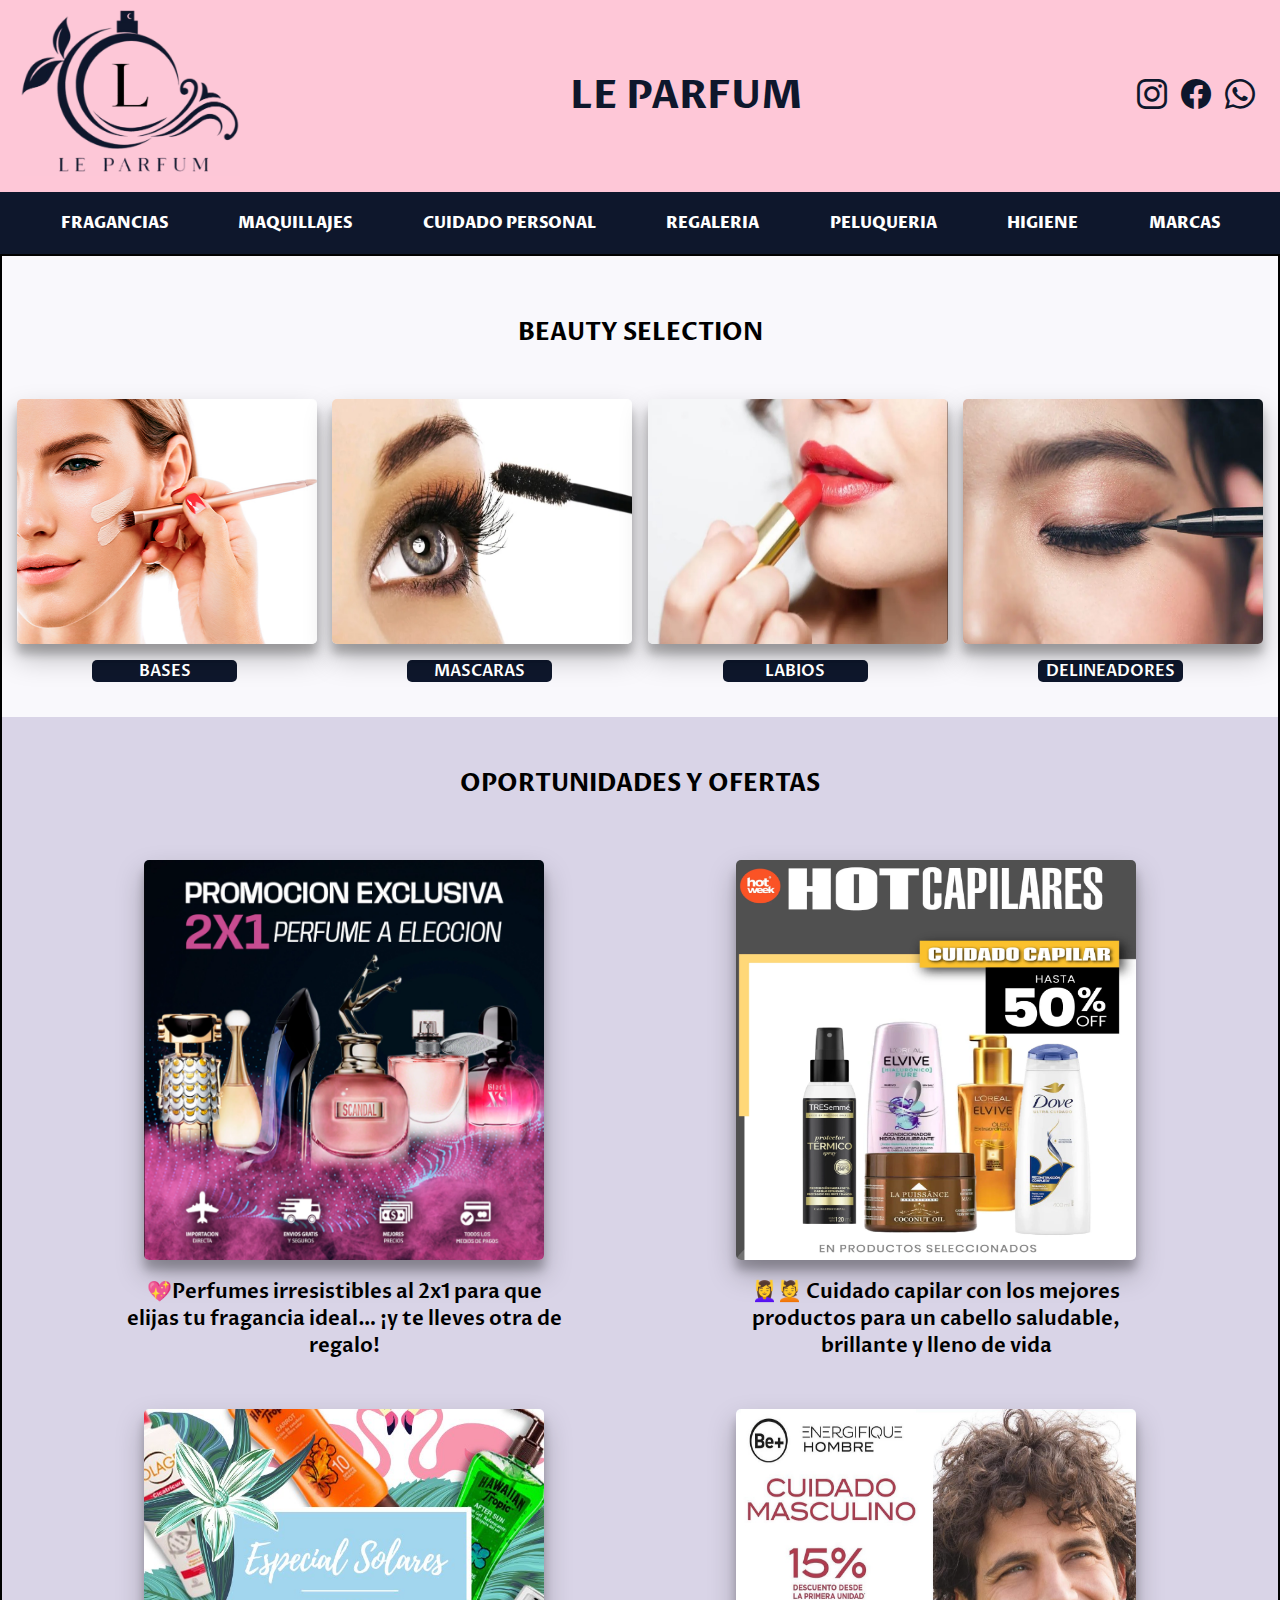
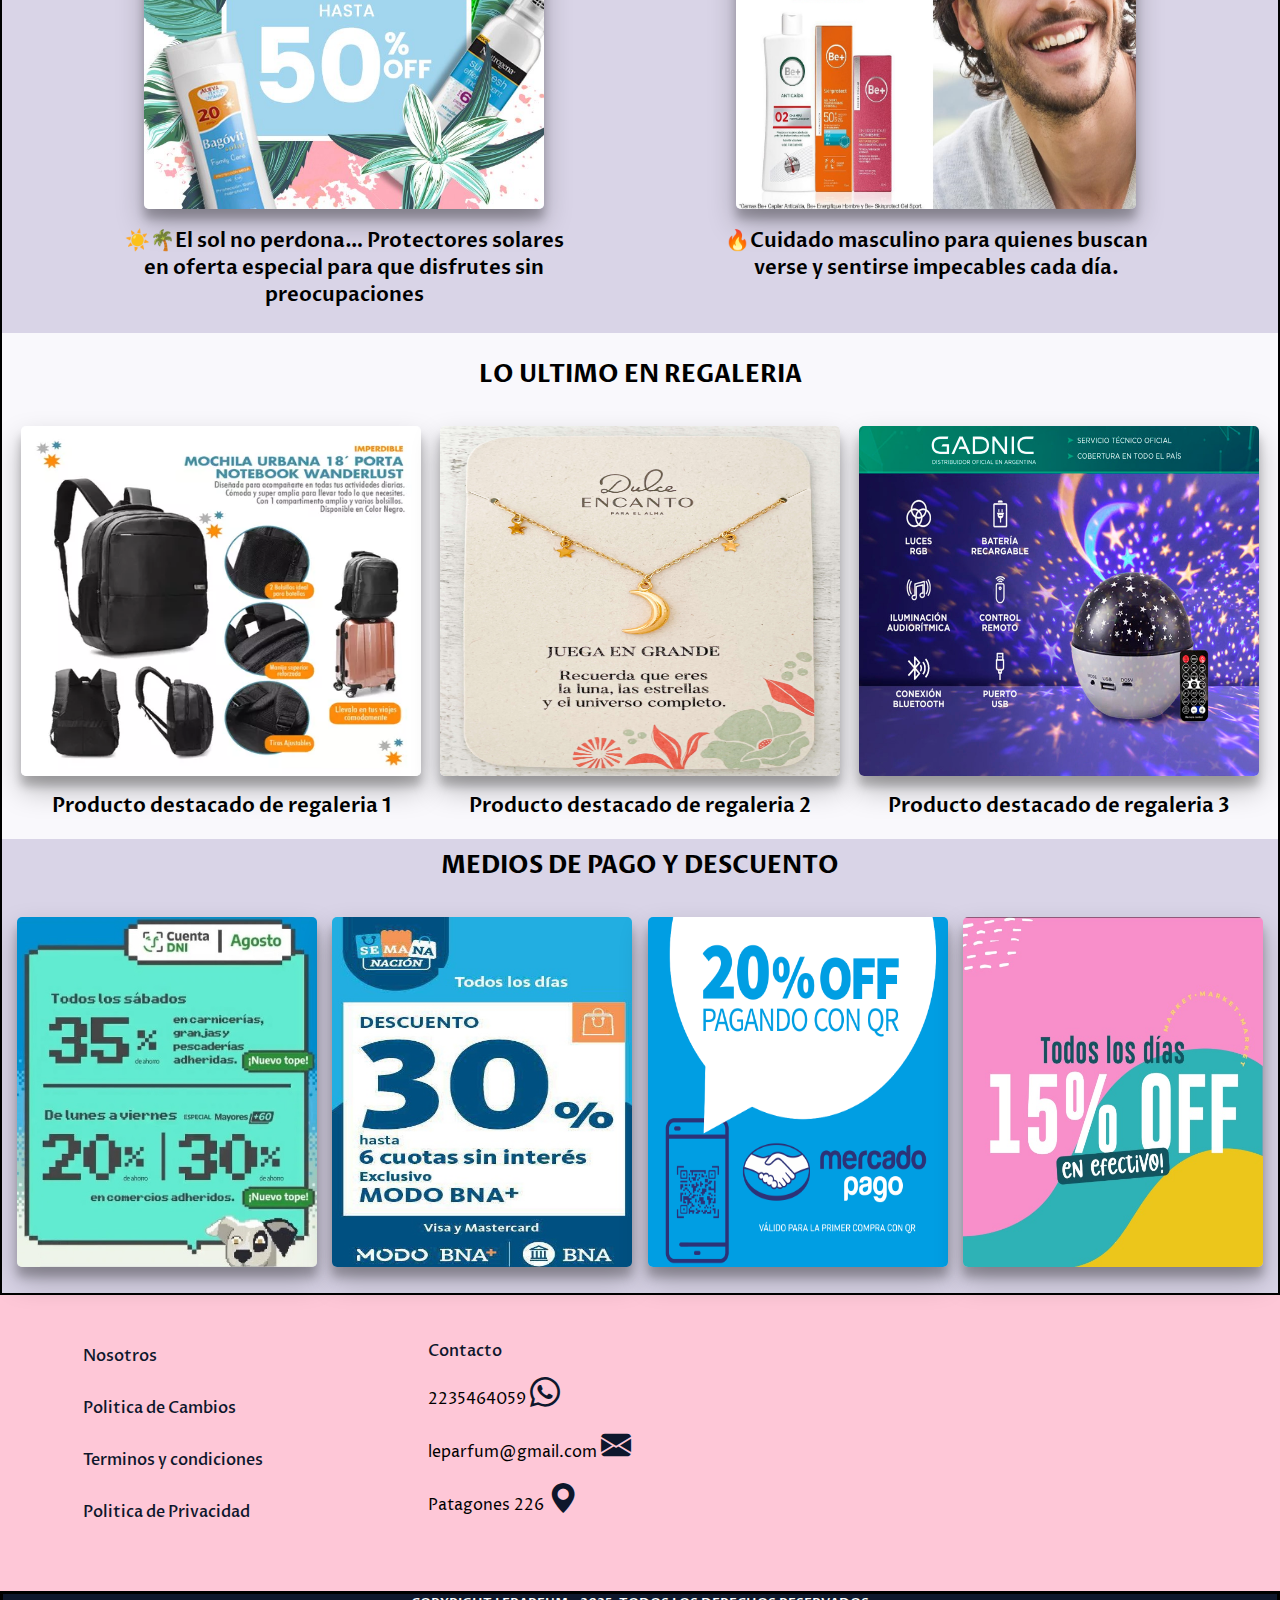
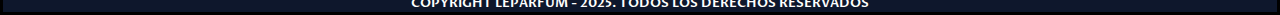
==== index.html @ 815483e5 "Proyecto Coderhouse" ====
<!DOCTYPE html>
<html lang="es">

<head>
    <meta charset="UTF-8">
    <meta http-equiv="X-UA-Compatible" content="IE=edge">
    <meta name="viewport" content="width=device-width, initial-scale=1.0">
    <title>Le Parfum</title>
    <link rel="stylesheet" href="styles.css">
    <link rel="stylesheet" href="https://cdn.jsdelivr.net/npm/bootstrap-icons@1.11.3/font/bootstrap-icons.min.css">
    <link rel="preconnect" href="https://fonts.googleapis.com">
    <link rel="preconnect" href="https://fonts.gstatic.com" crossorigin>
    <link
        href="https://fonts.googleapis.com/css2?family=Proza+Libre:ital,wght@0,400;0,500;0,600;0,700;0,800;1,400;1,500;1,600;1,700;1,800&display=swap"
        rel="stylesheet">
</head>

<body>
    <header class="encabezado">
        <a class="logo" href="index.html"><img class="logoparfum" src="Images/Logo/logoparfum.png" alt="Logo"></a>
        <a href="index.html">
            <h1>LE PARFUM</h1>
        </a>
        <div class="redes">
            <a href="https://www.instagram.com/" target=_blank><i class="bi bi-instagram"></i></a>
            <a href="https://www.facebook.com/" target=_blank><i class="bi bi-facebook"></i></a>
            <a href="https://web.whatsapp.com/" target=_blank><i class="bi bi-whatsapp"></i></a>
        </div>
        <nav>
            <ul type="none">
                <a href="../Proyecto Desarrollo Web/Pages/fragancias.html">
                    <li>FRAGANCIAS</li>
                </a>
                <a href="..//Proyecto Desarrollo Web/Pages/maquillajes.html">
                    <li>MAQUILLAJES</li>
                </a>
                <a href="..//Proyecto Desarrollo Web/Pages/cuidado-personal.html">
                    <li>CUIDADO PERSONAL</li>
                </a>
                <a href="..//Proyecto Desarrollo Web/Pages/regaleria.html">
                    <li>REGALERIA</li>
                </a>
                <a href="..//Proyecto Desarrollo Web/Pages/peluqueria.html">
                    <li>PELUQUERIA</li>
                </a>
                <a href="..//Proyecto Desarrollo Web/Pages/higiene.html">
                    <li>HIGIENE</li>
                </a>
                <a href="..//Proyecto Desarrollo Web/Pages/marcas.html">
                    <li>MARCAS</li>
                </a>
            </ul>
        </nav>
    </header>

    <main>
        <section class="beauty">
            <h2>BEAUTY SELECTION</h2>
            <div class="beauty-flex">
                <article class="bases">
                    <img class="img-beauty" src="Images/Beauty/base-maquillaje.jpg" alt="Bases">
                    <a href="">
                        <p>BASES</p>
                    </a>
                </article>
                <article class="mascaras">
                    <img class="img-beauty" src="Images/Beauty/mascaras.jpg" alt="Mascaras">
                    <a href="">
                        <p>MASCARAS</p>
                    </a>
                </article>
                <article class="labios">
                    <img class="img-beauty" src="Images/Beauty/labios-maquillaje.jpg" alt="Labios">
                    <a href="">
                        <p>LABIOS</p>
                    </a>
                </article>
                <article class="delineadores">
                    <img class="img-beauty" src="Images/Beauty/delineador-maquillaje.jpg" alt="Delineadores">
                    <a href="">
                        <p>DELINEADORES</p>
                    </a>
                </article>
            </div>
        </section>

        <section class="ofertas">
            <h2>OPORTUNIDADES Y OFERTAS</h2>
            <div class="ofertas-flex">
                <article class="articles-ofertas">
                    <img class="img-ofertas" src="Images/Promos/promo1.png" alt="oferta 1">
                    <p>💖Perfumes irresistibles al 2x1 para que elijas tu fragancia ideal… ¡y te lleves otra de regalo!
                    </p>
                </article>
                <article class="articles-ofertas">
                    <img class="img-ofertas" src="Images/Promos/promo2.png" alt="oferta 2">
                    <p>💆‍♀️💆 Cuidado capilar con los mejores productos para un cabello saludable, brillante y lleno de
                        vida</p>
                </article>
                <article class="articles-ofertas">
                    <img class="img-ofertas" src="Images/Promos/promo3.jpg" alt="oferta 3">
                    <p>☀️🌴El sol no perdona… Protectores solares en oferta especial para que disfrutes sin
                        preocupaciones</p>
                </article>
                <article class="articles-ofertas">
                    <img class="img-ofertas" src="Images/Promos/promo4.jpg" alt="oferta 4">
                    <p>🔥Cuidado masculino para quienes buscan verse y sentirse impecables cada día. </p>
                </article>
            </div>

        </section>

        <section class="regaleria">
            <h2>LO ULTIMO EN REGALERIA</h2>
            <div class="regaleria-flex">
                <article class="article-regaleria">
                    <img class="img-regaleria" src="Images/Regaleria/regaleria1.png" alt="Regaleria 1">
                    <p>Producto destacado de regaleria 1</p>
                </article>
                <article class="article-regaleria">
                    <img class="img-regaleria" src="Images/Regaleria/regaleria2.jpg" alt="Regaleria 2">
                    <p>Producto destacado de regaleria 2</p>
                </article>
                <article class="article-regaleria">
                    <img class="img-regaleria" src="Images/Regaleria/regaleria3.jpg" alt="Regaleria 3">
                    <p>Producto destacado de regaleria 3</p>
                </article>
            </div>
        </section>

        <section class="descuentos">
            <h2>MEDIOS DE PAGO Y DESCUENTO</h2>
            <div class="descuentos-flex">
                <article class="d1">
                    <img class="img-medios" src="Images/Medios/cunetadni.jpg" alt="Cuenta DNI">
                </article>
                <article class="d2">
                    <img class="img-medios" src="Images/Medios/bna-1.jpg" alt="Banco Nacion">
                </article>
                <article class="d3">
                    <img class="img-medios" src="Images/Medios/mercadopago.png" alt="Mercado Pago">
                </article>
                <article class="d4">
                    <img class="img-medios" src="Images/Medios/efectivo.jpg" alt="Descuentos en Efectivo">
                </article>
            </div>
        </section>
    </main>

    <footer>
        <div class="nosotros">
            <a class="ntitulos" href="..//Proyecto Desarrollo Web/Pages/sobre-nosotros.html">Nosotros</a>
            <a href="">Politica de Cambios</a>
            <a href="">Terminos y condiciones</a>
            <a href="">Politica de Privacidad</a>
        </div>
        <div class="contacto">
            <a class="ntitulos" href="..//Proyecto Desarrollo Web/Pages/contacto.html">Contacto</a>
            <p class="pc">2235464059 <i class="bi bi-whatsapp"></i></p>   
            <p class="pc">leparfum@gmail.com <i class="bi bi-envelope-fill"></i></p> 
            <p class="pc">Patagones 226 <i class="bi bi-geo-alt-fill"></i></p>   
        </div>
        <div class="maps">
            <iframe class="mapa"
                src="https://www.google.com/maps/embed?pb=!1m18!1m12!1m3!1d786.2648993796747!2d-57.55137282203243!3d-37.975738451416944!2m3!1f0!2f0!3f0!3m2!1i1024!2i768!4f13.1!3m3!1m2!1s0x9584dbe1756b67d7%3A0xcd8f2087405c518e!2sLe%20Parfum!5e0!3m2!1ses!2sar!4v1740750296180!5m2!1ses!2sar"
                width="600" height="450" style="border:0;" allowfullscreen="" loading="lazy"
                referrerpolicy="no-referrer-when-downgrade"></iframe>
        </div>
        <div class="derechos">
            <p>COPYRIGHT LEPARFUM - 2025. TODOS LOS DERECHOS RESERVADOS</p>
        </div>
    </footer>
</body>
</html>
---- styles.css ----
* {
    margin: 0;
    padding: 0;
    box-sizing: border-box;
    font-family: "Proza Libre", sans-serif;
}

body {
    background-color: #fec7d7;
}

a {
    text-decoration: none;
    font-family: "Proza Libre", sans-serif
}

/*////////HEADER////////*/

.encabezado{
    display: flex;
    flex-flow: row wrap;
    align-items: center;
    justify-content:space-between;
}

.logo{
    padding: 10px 20px 10px 20px;
}

.logo:hover {
    cursor: pointer;
}

.logoparfum {
    width: 220px;
}

h1 {
    font-size: 40px;
    color: #0e172c;
}

h1:hover {
    color: #fffffe;
    cursor: pointer;
}

.bi {
    font-size: 30px;
    color: #0e172c;
}

.bi:hover {
    color: #fffffe;
    cursor: pointer;
}

.redes{
    padding: 0px 20px 0px 20px
}

.redes a{
    padding: 5px
}

/*////////MENU DE NAVEGACION////////*/

nav {
    width: 100%;
    padding: 10px 10px ;
    background-color: #0e172c;
}

nav ul{
    display: flex;
    flex-flow: row wrap;
    justify-content: space-evenly;
}

nav li {
    padding: 10px 20px 10px 20px;
    font-weight: 800;
    color: #fffffe;
}

nav li:hover {
    color: #fec7d7;
}


/*////////MAIN////////*/

main {
    border: 2px solid black;
    background-color: #f9f8fc;
}

/*////////SECCION BEAUTY////////*/

.beauty{
    margin-top: 60px;
}

.beauty-flex{
    display: flex; 
    flex-wrap: wrap;
    justify-content: space-evenly; 
    margin-top: 50px; 
    margin-bottom: 35px; 
    }    

.beauty h2{
    text-align: center;
}
.img-beauty{
    width: 300px;
    height: 245px;
    border-radius: 5px;
    box-shadow: rgba(0, 0, 0, 0.25) 0px 14px 28px, rgba(0, 0, 0, 0.22) 0px 10px 10px;
    margin-bottom: 10px;
}

.beauty p{
    margin-left: 75px;
    background-color: #0e172c;
    color: #fffffe;
    width: 145px;
    font-weight: 600;
    border-radius: 5px;
    text-align: center;
}

.beauty p:hover{
    background-color:#d9d4e7;
    color:#0e172c; 
}

/*////////SECCION OPORTUNIDADES Y OFERTAS////////*/

.ofertas{
    background-color: #d9d4e7;
    padding-top: 50px;
}

.ofertas-flex{
    display: flex; 
    flex-wrap: wrap;
    justify-content: space-evenly;  
    margin-top: 35px;
    margin-bottom: 15px;
    text-align: center;
}

.ofertas h2{
    text-align: center;
}
.ofertas p{
    font-weight: 600;
    font-size: 20px;
}

.img-ofertas{
    width: 400px;
    height: 400px;
    border-radius: 5px;
    box-shadow: rgba(0, 0, 0, 0.25) 0px 14px 28px, rgba(0, 0, 0, 0.22) 0px 10px 10px;
    margin-bottom: 10px;
}

.articles-ofertas{
    max-width: 500px;
    padding: 25px;
    font-size: larger;
}

/*////////SECCION REGALERIA////////*/

.regaleria p{
    font-weight: 600;
    font-size: 20px;
    margin-bottom: 10px;
}

.regaleria h2{
    text-align: center;
    padding-top: 10px;
}

.img-regaleria{
    width: 400px;
    height: 350px;
    border-radius: 5px;
    box-shadow: rgba(0, 0, 0, 0.25) 0px 14px 28px, rgba(0, 0, 0, 0.22) 0px 10px 10px;
    margin-bottom: 10px;
}

.regaleria-flex{
    display: flex; 
    flex-wrap: wrap;
    justify-content: space-evenly;  
    margin-top: 35px;
    padding-bottom: 10px;
    text-align: center;
}

.articles-regaleria{
    max-width: 500px;
    padding: 25px;
    font-size: larger;
    margin: 20px;
}


/*////////SECCION MEDIOS DE PAGO////////*/

.descuentos{
    background-color: #d9d4e7;
}
.descuentos h2{
    text-align: center;
    padding-top: 10px;
}
.img-medios{
    width: 300px;
    height: 350px;
    border-radius: 5px;
    box-shadow: rgba(0, 0, 0, 0.25) 0px 14px 28px, rgba(0, 0, 0, 0.22) 0px 10px 10px;
    margin-bottom: 10px;
}

.descuentos-flex{
    display: flex; 
    flex-wrap: wrap;
    justify-content: space-evenly;  
    margin-top: 35px;
    padding-bottom: 10px;
}

/*////////FOOTER////////*/
footer{
    display: flex;
    flex-wrap: wrap;
    justify-content: space-around;
}

.derechos{
    background-color: #0e172c;
    border: 3px solid black;
    text-align: center;
    width: 100%;
}
.derechos p{
    font-size: small;
    font-weight: 600;
    color:#fffffe
}

.contacto{
    padding: 20px;
    margin-top: 25px;
}

.contacto-flex{
    display: flex;
    flex-direction: column;
}

.contacto a {
    margin-top: 30px;
    font-weight: 500;
    color:#0e172c;
}

.pc{
    margin-top: 12px;
}

.nosotros{
    display: flex;
    flex-direction: column;
    padding: 20px;
}
.nosotros a{
    margin-top: 30px;
    font-weight: 500;
    color: #0e172c;
}

.nosotros a:hover{
    color: #fffffe;
}
.ntitulos{
    font-weight: 500;
    color: #0e172c;
}

.ntitulos:hover{
    color: #fffffe;
}

.maps{
    padding: 20px;
}

.mapa{
    width:400px;
    height: 250px;
    border-radius: 8px;
}

/*////////FORMULARIO////////*/

.formulario h3, h2{
    text-align: center;
}
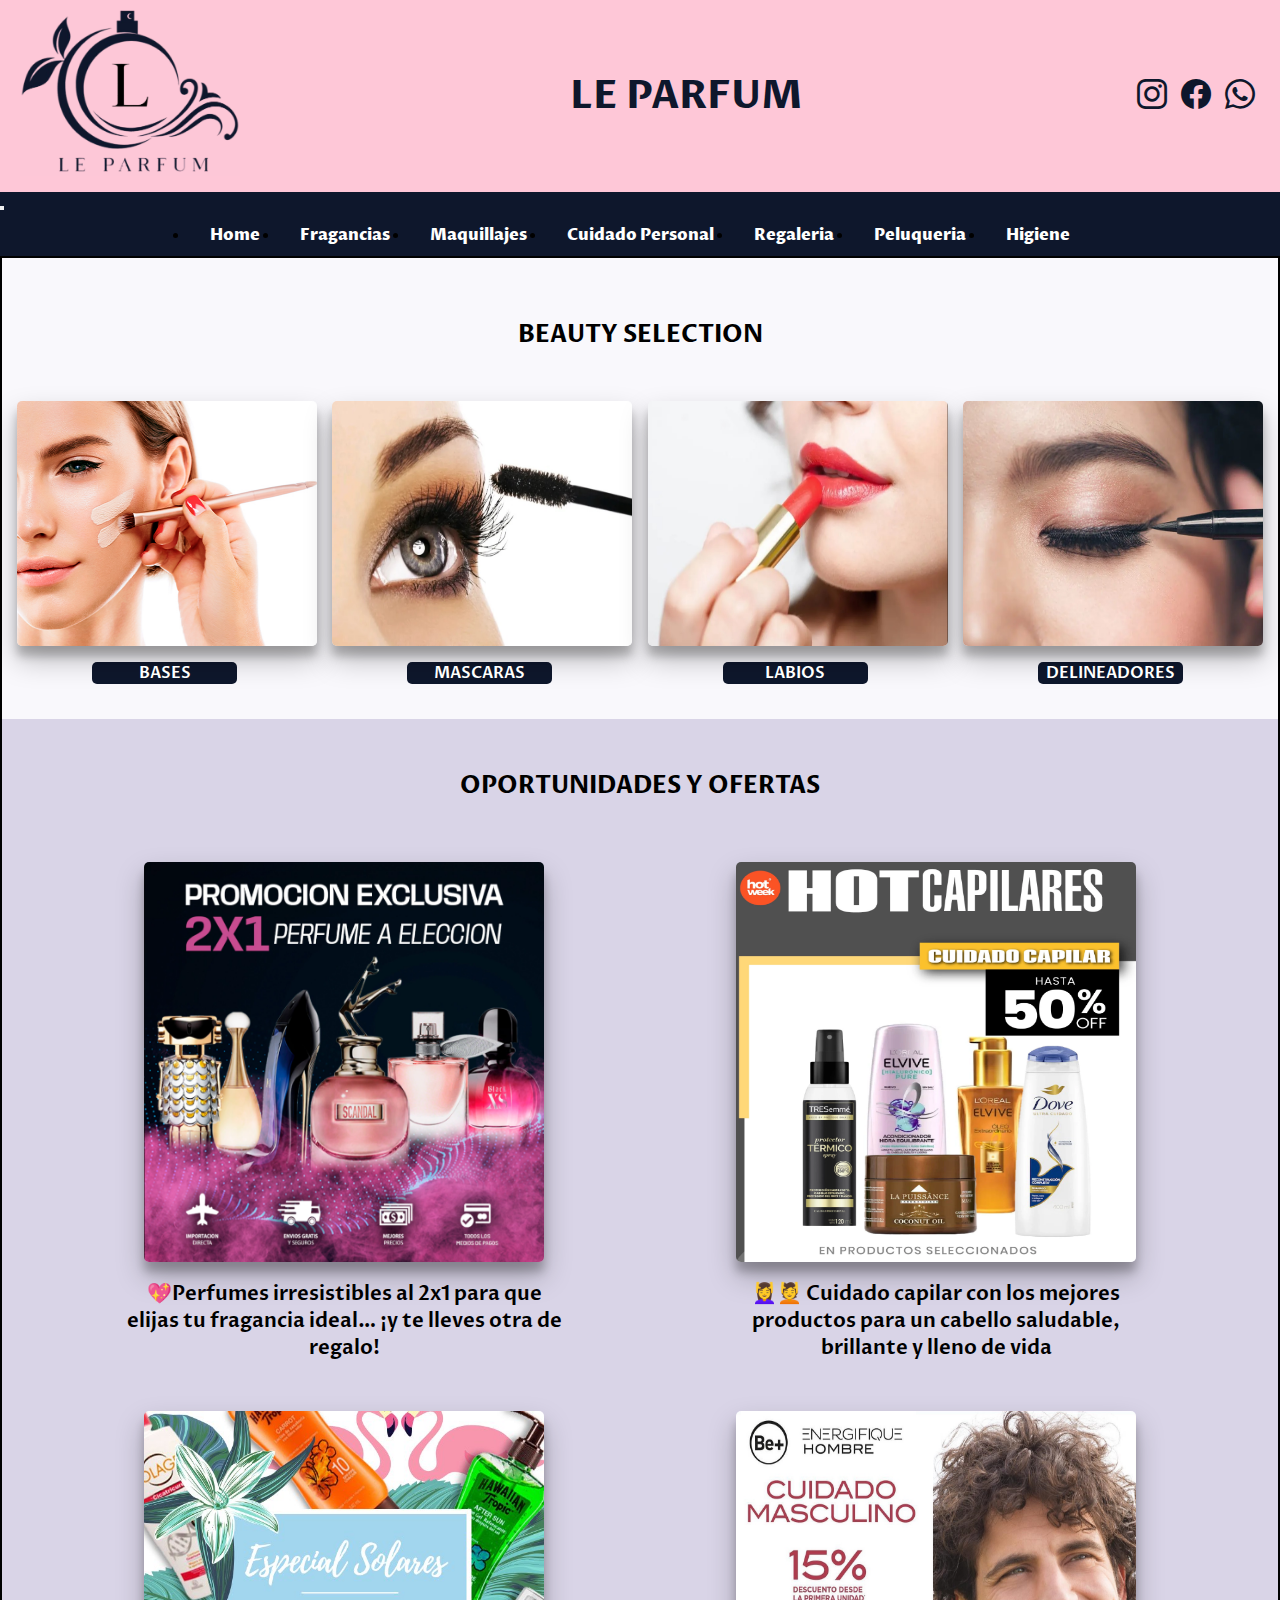
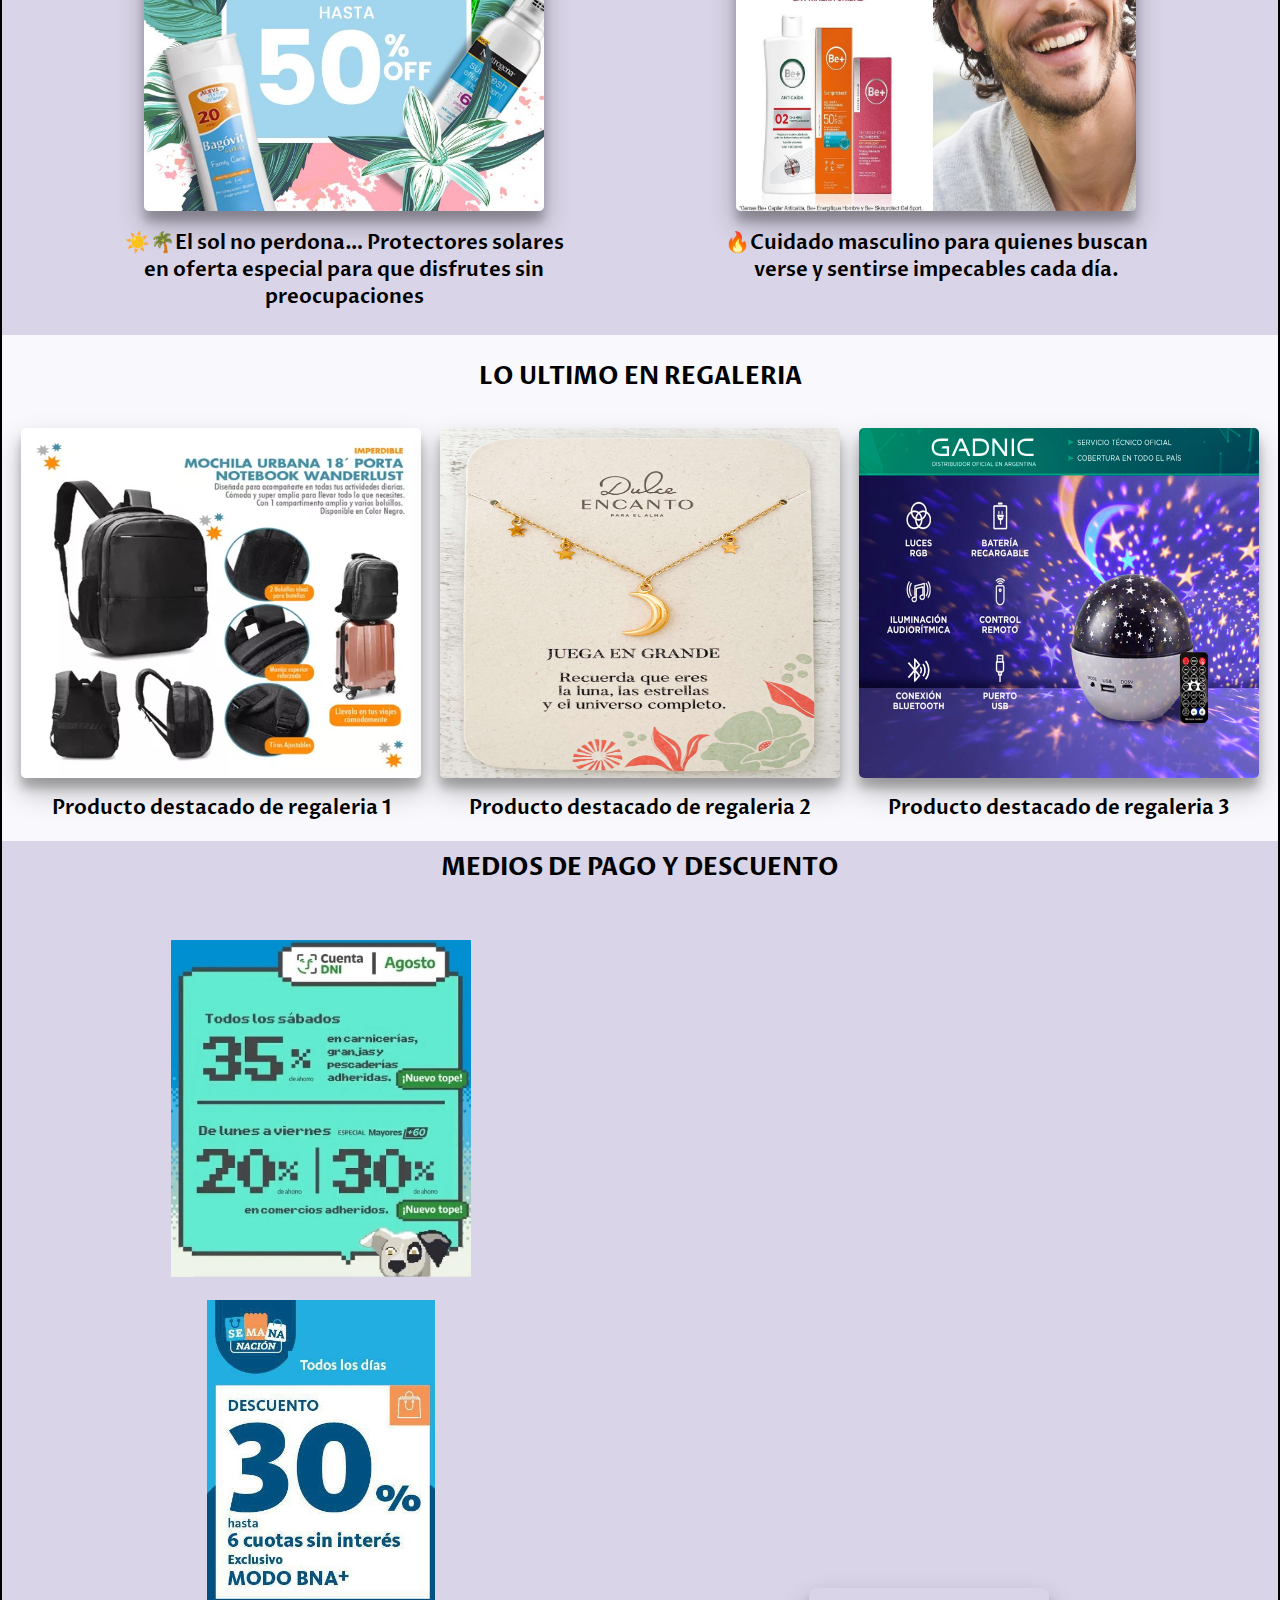
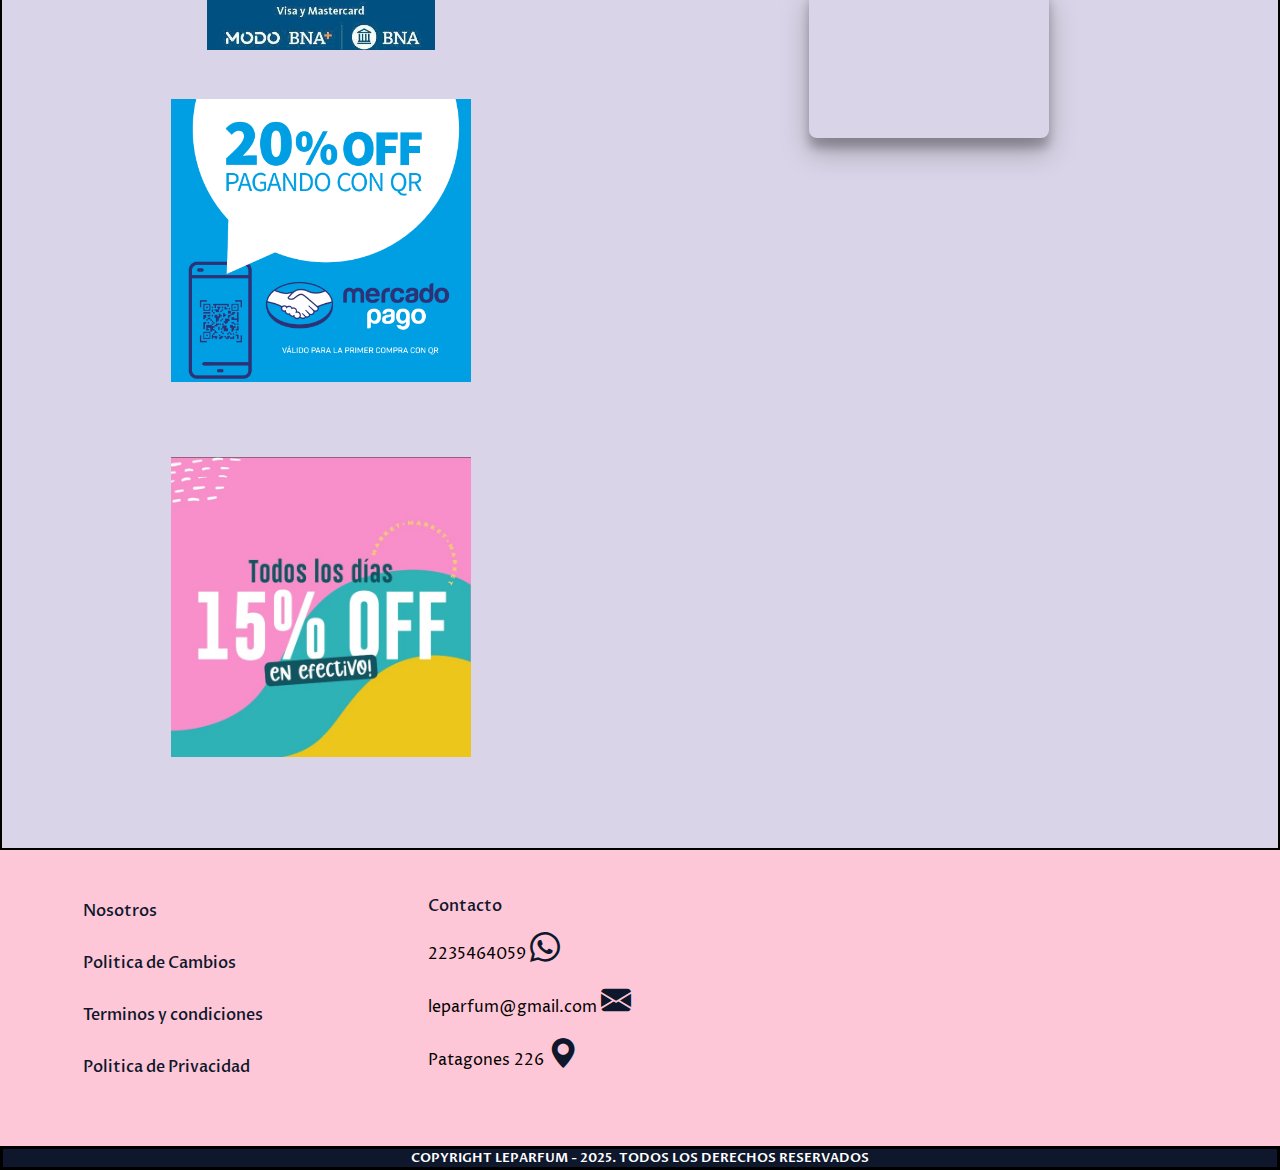
==== commit 289eb34d: "Bootstrap y grid" ====
--- a/index.html
+++ b/index.html
@@ -6,6 +6,7 @@
     <meta http-equiv="X-UA-Compatible" content="IE=edge">
     <meta name="viewport" content="width=device-width, initial-scale=1.0">
     <title>Le Parfum</title>
+    <link href="https://cdn.jsdelivr.net/npm/bootstrap@5.3.5/dist/css/bootstrap.min.css" rel="stylesheet" integrity="sha384-SgOJa3DmI69IUzQ2PVdRZhwQ+dy64/BUtbMJw1MZ8t5HZApcHrRKUc4W0kG879m7" crossorigin="anonymous">
     <link rel="stylesheet" href="styles.css">
     <link rel="stylesheet" href="https://cdn.jsdelivr.net/npm/bootstrap-icons@1.11.3/font/bootstrap-icons.min.css">
     <link rel="preconnect" href="https://fonts.googleapis.com">
@@ -26,31 +27,39 @@
             <a href="https://www.facebook.com/" target=_blank><i class="bi bi-facebook"></i></a>
             <a href="https://web.whatsapp.com/" target=_blank><i class="bi bi-whatsapp"></i></a>
         </div>
-        <nav>
-            <ul type="none">
-                <a href="../Proyecto Desarrollo Web/Pages/fragancias.html">
-                    <li>FRAGANCIAS</li>
-                </a>
-                <a href="..//Proyecto Desarrollo Web/Pages/maquillajes.html">
-                    <li>MAQUILLAJES</li>
-                </a>
-                <a href="..//Proyecto Desarrollo Web/Pages/cuidado-personal.html">
-                    <li>CUIDADO PERSONAL</li>
-                </a>
-                <a href="..//Proyecto Desarrollo Web/Pages/regaleria.html">
-                    <li>REGALERIA</li>
-                </a>
-                <a href="..//Proyecto Desarrollo Web/Pages/peluqueria.html">
-                    <li>PELUQUERIA</li>
-                </a>
-                <a href="..//Proyecto Desarrollo Web/Pages/higiene.html">
-                    <li>HIGIENE</li>
-                </a>
-                <a href="..//Proyecto Desarrollo Web/Pages/marcas.html">
-                    <li>MARCAS</li>
-                </a>
-            </ul>
-        </nav>
+        <nav class="navbar navbar-expand-lg bg-body-tertiary">
+            <div class="container-fluid">
+              <a class="navbar-brand" href="#"></a>
+              <button class="navbar-toggler" type="button" data-bs-toggle="collapse" data-bs-target="#navbarNav" aria-controls="navbarNav" aria-expanded="false" aria-label="Toggle navigation">
+                <span class="navbar-toggler-icon"></span>
+              </button>
+              <div class="collapse navbar-collapse" id="navbarNav">
+                <ul class="navbar-nav">
+                  <li class="nav-item">
+                    <a class="nav-link active" aria-current="page" href="#">Home</a>
+                  </li>
+                  <li class="nav-item">
+                    <a class="nav-link" href="../Proyecto Desarrollo Web/Pages/fragancias.html">Fragancias</a>
+                  </li>
+                  <li class="nav-item">
+                    <a class="nav-link" href="..//Proyecto Desarrollo Web/Pages/maquillajes.html">Maquillajes</a>
+                  </li>
+                  <li class="nav-item">
+                    <a class="nav-link" href="..//Proyecto Desarrollo Web/Pages/cuidado-personal.html">Cuidado Personal</a>
+                  </li>
+                  <li class="nav-item">
+                    <a class="nav-link" href="..//Proyecto Desarrollo Web/Pages/regaleria.html">Regaleria</a>
+                  </li>
+                  <li class="nav-item">
+                    <a class="nav-link" href="..//Proyecto Desarrollo Web/Pages/peluqueria.html">Peluqueria</a>
+                  </li>
+                  <li class="nav-item">
+                    <a class="nav-link" href="..//Proyecto Desarrollo Web/Pages/higiene.html">Higiene</a>
+                  </li>
+                </ul>
+              </div>
+            </div>
+          </nav>
     </header>
 
     <main>
@@ -130,21 +139,27 @@
 
         <section class="descuentos">
             <h2>MEDIOS DE PAGO Y DESCUENTO</h2>
-            <div class="descuentos-flex">
-                <article class="d1">
-                    <img class="img-medios" src="Images/Medios/cunetadni.jpg" alt="Cuenta DNI">
-                </article>
-                <article class="d2">
-                    <img class="img-medios" src="Images/Medios/bna-1.jpg" alt="Banco Nacion">
-                </article>
-                <article class="d3">
-                    <img class="img-medios" src="Images/Medios/mercadopago.png" alt="Mercado Pago">
-                </article>
-                <article class="d4">
-                    <img class="img-medios" src="Images/Medios/efectivo.jpg" alt="Descuentos en Efectivo">
-                </article>
+            <div id="carouselExampleAutoplaying" class="carousel slide" data-bs-ride="carousel">
+                <div class="carousel-inner">
+                  <div class="carousel-item active">
+                    <img src="Images/Medios/cunetadni.jpg" class="d-block w-100" alt="Cuenta DNI">
+                  </div>
+                  <div class="carousel-item">
+                    <img src="Images/Medios/bna-1.jpg" class="d-block w-100" alt="Banco Nacion">
+                  </div>
+                  <div class="carousel-item">
+                    <img src="Images/Medios/mercadopago.png" class="d-block w-100" alt="Mercado Pago">
+                  </div>
+                  <div class="carousel-item">
+                    <img src="Images/Medios/efectivo.jpg" class="d-block w-100" alt="Descuentos en Efectivo">
+                  </div>
+                </div>  
+            </div>
+            <div class="video">
+                <video class="v1" src="./Video/le parfum.mp4" autoplay muted loop></video>
             </div>
         </section>
+        
     </main>
 
     <footer>
@@ -156,9 +171,9 @@
         </div>
         <div class="contacto">
             <a class="ntitulos" href="..//Proyecto Desarrollo Web/Pages/contacto.html">Contacto</a>
-            <p class="pc">2235464059 <i class="bi bi-whatsapp"></i></p>   
-            <p class="pc">leparfum@gmail.com <i class="bi bi-envelope-fill"></i></p> 
-            <p class="pc">Patagones 226 <i class="bi bi-geo-alt-fill"></i></p>   
+            <p class="pc">2235464059 <i class="bi bi-whatsapp"></i></p>
+            <p class="pc">leparfum@gmail.com <i class="bi bi-envelope-fill"></i></p>
+            <p class="pc">Patagones 226 <i class="bi bi-geo-alt-fill"></i></p>
         </div>
         <div class="maps">
             <iframe class="mapa"
@@ -170,5 +185,12 @@
             <p>COPYRIGHT LEPARFUM - 2025. TODOS LOS DERECHOS RESERVADOS</p>
         </div>
     </footer>
+    <script src="https://cdn.jsdelivr.net/npm/@popperjs/core@2.11.8/dist/umd/popper.min.js"
+        integrity="sha384-I7E8VVD/ismYTF4hNIPjVp/Zjvgyol6VFvRkX/vR+Vc4jQkC+hVqc2pM8ODewa9r"
+        crossorigin="anonymous"></script>
+    <script src="https://cdn.jsdelivr.net/npm/bootstrap@5.3.5/dist/js/bootstrap.min.js"
+        integrity="sha384-VQqxDN0EQCkWoxt/0vsQvZswzTHUVOImccYmSyhJTp7kGtPed0Qcx8rK9h9YEgx+"
+        crossorigin="anonymous"></script>
 </body>
+
 </html>--- a/styles.css
+++ b/styles.css
@@ -16,14 +16,14 @@
 
 /*////////HEADER////////*/
 
-.encabezado{
+.encabezado {
     display: flex;
     flex-flow: row wrap;
     align-items: center;
-    justify-content:space-between;
-}
-
-.logo{
+    justify-content: space-between;
+}
+
+.logo {
     padding: 10px 20px 10px 20px;
 }
 
@@ -55,38 +55,52 @@
     cursor: pointer;
 }
 
-.redes{
+.redes {
     padding: 0px 20px 0px 20px
 }
 
-.redes a{
+.redes a {
     padding: 5px
 }
 
 /*////////MENU DE NAVEGACION////////*/
 
-nav {
+.container-fluid{
+    background-color: #0e172c;
+}
+
+.navbar {
+    padding-top: 0px;
+    padding-bottom: 0px; 
+    background-color: #0e172c;
     width: 100%;
-    padding: 10px 10px ;
-    background-color: #0e172c;
-}
-
-nav ul{
-    display: flex;
-    flex-flow: row wrap;
-    justify-content: space-evenly;
-}
-
-nav li {
+}
+
+.nav-item {
     padding: 10px 20px 10px 20px;
     font-weight: 800;
-    color: #fffffe;
-}
-
-nav li:hover {
+}
+
+.nav-link{
+   color: #fffffe; 
+}
+
+.navbar-nav .nav-link.active, .navbar-nav .nav-link.show {
+    color: #fffffe; 
+}
+
+.nav-link:hover, .navbar-nav .nav-link.active:hover {
     color: #fec7d7;
 }
 
+.navbar-nav{
+    display: flex;
+    justify-content: center;
+}
+
+.navbar-expand-lg .navbar-collapse {
+    justify-content: center;
+}
 
 /*////////MAIN////////*/
 
@@ -97,22 +111,23 @@
 
 /*////////SECCION BEAUTY////////*/
 
-.beauty{
+.beauty {
     margin-top: 60px;
 }
 
-.beauty-flex{
-    display: flex; 
+.beauty-flex {
+    display: flex;
     flex-wrap: wrap;
-    justify-content: space-evenly; 
-    margin-top: 50px; 
-    margin-bottom: 35px; 
-    }    
-
-.beauty h2{
-    text-align: center;
-}
-.img-beauty{
+    justify-content: space-evenly;
+    margin-top: 50px;
+    margin-bottom: 35px;
+}
+
+.beauty h2 {
+    text-align: center;
+}
+
+.img-beauty {
     width: 300px;
     height: 245px;
     border-radius: 5px;
@@ -120,7 +135,7 @@
     margin-bottom: 10px;
 }
 
-.beauty p{
+.beauty p {
     margin-left: 75px;
     background-color: #0e172c;
     color: #fffffe;
@@ -130,36 +145,37 @@
     text-align: center;
 }
 
-.beauty p:hover{
-    background-color:#d9d4e7;
-    color:#0e172c; 
+.beauty p:hover {
+    background-color: #d9d4e7;
+    color: #0e172c;
 }
 
 /*////////SECCION OPORTUNIDADES Y OFERTAS////////*/
 
-.ofertas{
+.ofertas {
     background-color: #d9d4e7;
     padding-top: 50px;
 }
 
-.ofertas-flex{
-    display: flex; 
+.ofertas-flex {
+    display: flex;
     flex-wrap: wrap;
-    justify-content: space-evenly;  
+    justify-content: space-evenly;
     margin-top: 35px;
     margin-bottom: 15px;
     text-align: center;
 }
 
-.ofertas h2{
-    text-align: center;
-}
-.ofertas p{
+.ofertas h2 {
+    text-align: center;
+}
+
+.ofertas p {
     font-weight: 600;
     font-size: 20px;
 }
 
-.img-ofertas{
+.img-ofertas {
     width: 400px;
     height: 400px;
     border-radius: 5px;
@@ -167,7 +183,7 @@
     margin-bottom: 10px;
 }
 
-.articles-ofertas{
+.articles-ofertas {
     max-width: 500px;
     padding: 25px;
     font-size: larger;
@@ -175,18 +191,18 @@
 
 /*////////SECCION REGALERIA////////*/
 
-.regaleria p{
+.regaleria p {
     font-weight: 600;
     font-size: 20px;
     margin-bottom: 10px;
 }
 
-.regaleria h2{
+.regaleria h2 {
     text-align: center;
     padding-top: 10px;
 }
 
-.img-regaleria{
+.img-regaleria {
     width: 400px;
     height: 350px;
     border-radius: 5px;
@@ -194,73 +210,219 @@
     margin-bottom: 10px;
 }
 
-.regaleria-flex{
-    display: flex; 
+.regaleria-flex {
+    display: flex;
     flex-wrap: wrap;
-    justify-content: space-evenly;  
+    justify-content: space-evenly;
     margin-top: 35px;
     padding-bottom: 10px;
     text-align: center;
 }
 
-.articles-regaleria{
+.articles-regaleria {
     max-width: 500px;
     padding: 25px;
     font-size: larger;
     margin: 20px;
 }
 
+/*///////// PAGE FRAGANCIAS CON GRID///////*/
+
+.main-fragancias {
+    background-color: #d9d4e7;
+    margin-bottom: 10px;
+}
+
+.main-fragancias h2 {
+    margin: 20px;
+}
+
+.grilla-perfumes-femeninos {
+    background-color: #d9d4e7;
+    display: grid;
+    grid-template-columns: repeat(3, 1fr);
+    gap: 20px;
+    margin: 40px;
+}
+
+.grilla-perfumes-masculinos {
+    background-color: #d9d4e7;
+    display: grid;
+    grid-template-columns: repeat(3, 1fr);
+    gap: 20px;
+    margin: 40px;
+}
+
+.perfumes {
+    display: flex;
+    flex-flow: column nowrap;
+    align-items: center;
+    text-align: justify;
+    border-radius: 5px;
+    box-shadow: rgba(0, 0, 0, 0.25) 0px 14px 28px, rgba(0, 0, 0, 0.22) 0px 10px 10px;
+}
+
+.img-perfumes {
+    width: 100%;
+    max-width: 400px;
+    max-height: 400PX;
+    border-radius: 5px;
+    box-shadow: rgba(0, 0, 0, 0.25) 0px 14px 28px, rgba(0, 0, 0, 0.22) 0px 10px 10px4;
+    margin-bottom: 15px;
+}
+
+.descripcion{
+    padding: 10px;
+}
+
+span {
+    font-weight: 600;
+}
+
+.precio {
+    font-size: 30px;
+    font-weight: 600;
+    font-style: italic;
+}
+
+/*///////// PAGE MAQUILLAJE CON GRID///////*/
+
+.main-maquillajes {
+    background-color: #d9d4e7;
+    margin-bottom: 10px;
+    display: grid;
+    grid-template-areas: 
+    "nav h2"
+    "nav h3"
+    "nav grilla-maquillajes";
+    grid-template-columns: 200px 1fr ;
+    grid-template-rows: 50px 50px auto;
+    gap: 10px;
+}
+
+.main-maquillajes h2, h3{
+    grid-area: h2;
+    margin-top: 10px;
+}
+
+.main-maquillajes h3{
+    grid-area: h3;
+    text-align: center;
+}
+
+
+.grilla-maquillajes{
+   display: grid;
+   grid-area: grilla-maquillajes;
+   grid-template-columns: repeat(4, 1fr);
+   gap: 20px;
+   margin: 40px;
+}
+
+.perfumes {
+    display: flex;
+    flex-flow: column nowrap;
+    align-items: center;
+    text-align: justify;
+    border-radius: 5px;
+    box-shadow: rgba(0, 0, 0, 0.25) 0px 14px 28px, rgba(0, 0, 0, 0.22) 0px 10px 10px;
+}
+
+.img-perfumes {
+    width: 100%;
+    max-width: 400px;
+    max-height: 400PX;
+    border-radius: 5px;
+    box-shadow: rgba(0, 0, 0, 0.25) 0px 14px 28px, rgba(0, 0, 0, 0.22) 0px 10px 10px4;
+    margin-bottom: 15px;
+}
+
+.descripcion{
+    padding: 10px;
+}
+
+span {
+    font-weight: 600;
+}
+
+.precio {
+    font-size: 30px;
+    font-weight: 600;
+    font-style: italic;
+}
+
+
 
 /*////////SECCION MEDIOS DE PAGO////////*/
 
-.descuentos{
-    background-color: #d9d4e7;
-}
-.descuentos h2{
+.descuentos {
+    display: grid;
+    grid-template-areas: 
+    "h2 h2"
+    "carrusel video";
+    grid-template-columns: repeat(2, 1fr);
+    background-color: #d9d4e7;
+    justify-items: center;
+    align-items: center;
+}
+
+.descuentos h2 {
+    grid-area: h2;
     text-align: center;
     padding-top: 10px;
 }
-.img-medios{
+
+.d-block{
     width: 300px;
     height: 350px;
-    border-radius: 5px;
-    box-shadow: rgba(0, 0, 0, 0.25) 0px 14px 28px, rgba(0, 0, 0, 0.22) 0px 10px 10px;
-    margin-bottom: 10px;
-}
-
-.descuentos-flex{
-    display: flex; 
-    flex-wrap: wrap;
-    justify-content: space-evenly;  
-    margin-top: 35px;
-    padding-bottom: 10px;
-}
+    object-fit:contain;
+    border-radius: 8px;
+    margin-bottom: 10px;
+}
+
+.video{
+    grid-area: video;
+}
+
+.v1{
+    width: 80%;
+    border-radius: 8px;
+    max-width: 700px;
+    box-shadow: rgba(0, 0, 0, 0.25) 0px 14px 28px, rgba(0, 0, 0, 0.22) 0px 10px 10px;
+}
+
+.carousel-inner{
+    grid-area: carrusel;
+    padding: 50px;
+}
+
 
 /*////////FOOTER////////*/
-footer{
+footer {
     display: flex;
     flex-wrap: wrap;
     justify-content: space-around;
 }
 
-.derechos{
+.derechos {
     background-color: #0e172c;
     border: 3px solid black;
     text-align: center;
     width: 100%;
 }
-.derechos p{
+
+.derechos p {
     font-size: small;
     font-weight: 600;
-    color:#fffffe
-}
-
-.contacto{
+    color: #fffffe
+}
+
+.contacto {
     padding: 20px;
     margin-top: 25px;
 }
 
-.contacto-flex{
+.contacto-flex {
     display: flex;
     flex-direction: column;
 }
@@ -268,51 +430,51 @@
 .contacto a {
     margin-top: 30px;
     font-weight: 500;
-    color:#0e172c;
-}
-
-.pc{
+    color: #0e172c;
+}
+
+.pc {
     margin-top: 12px;
 }
 
-.nosotros{
+.nosotros {
     display: flex;
     flex-direction: column;
     padding: 20px;
 }
-.nosotros a{
+
+.nosotros a {
     margin-top: 30px;
     font-weight: 500;
     color: #0e172c;
 }
 
-.nosotros a:hover{
+.nosotros a:hover {
     color: #fffffe;
 }
-.ntitulos{
+
+.ntitulos {
     font-weight: 500;
     color: #0e172c;
 }
 
-.ntitulos:hover{
+.ntitulos:hover {
     color: #fffffe;
 }
 
-.maps{
+.maps {
     padding: 20px;
 }
 
-.mapa{
-    width:400px;
+.mapa {
+    width: 400px;
     height: 250px;
     border-radius: 8px;
 }
 
 /*////////FORMULARIO////////*/
 
-.formulario h3, h2{
-    text-align: center;
-}
-
-
-
+.formulario h3,
+h2 {
+    text-align: center;
+}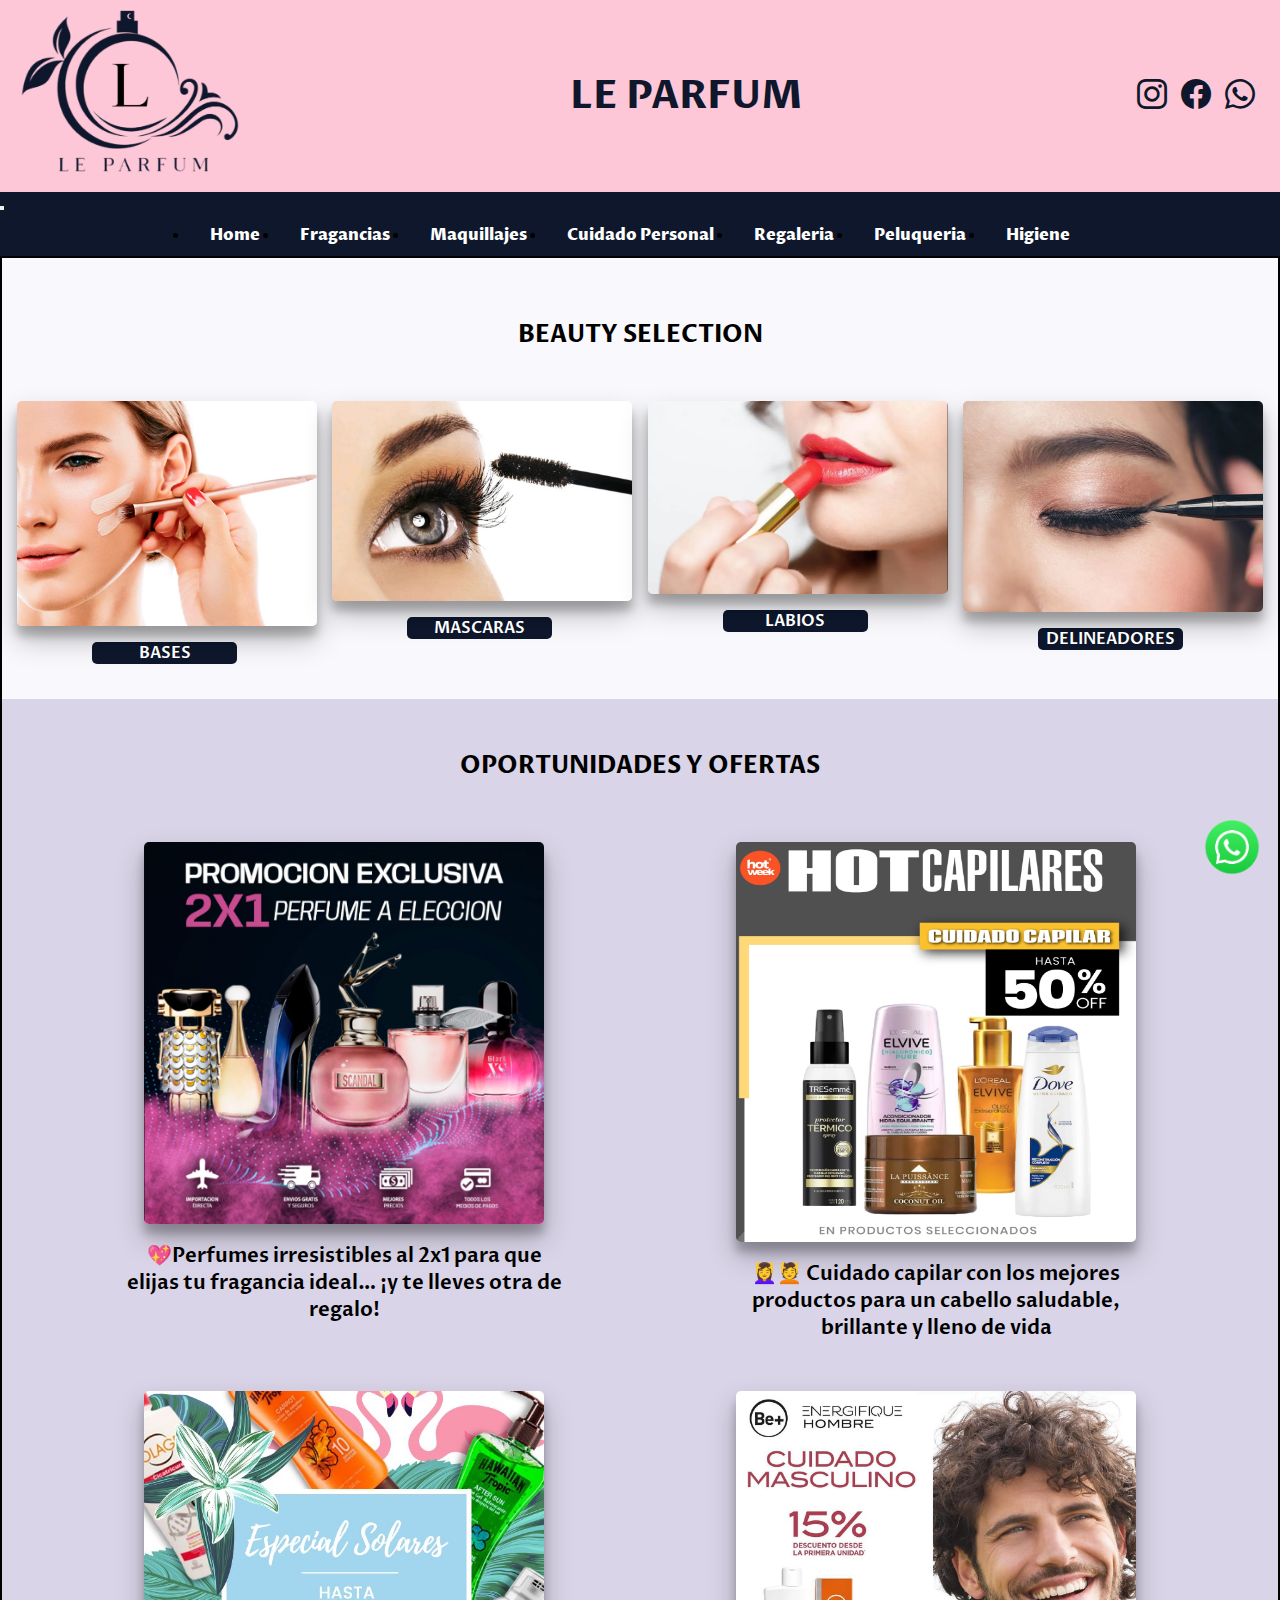
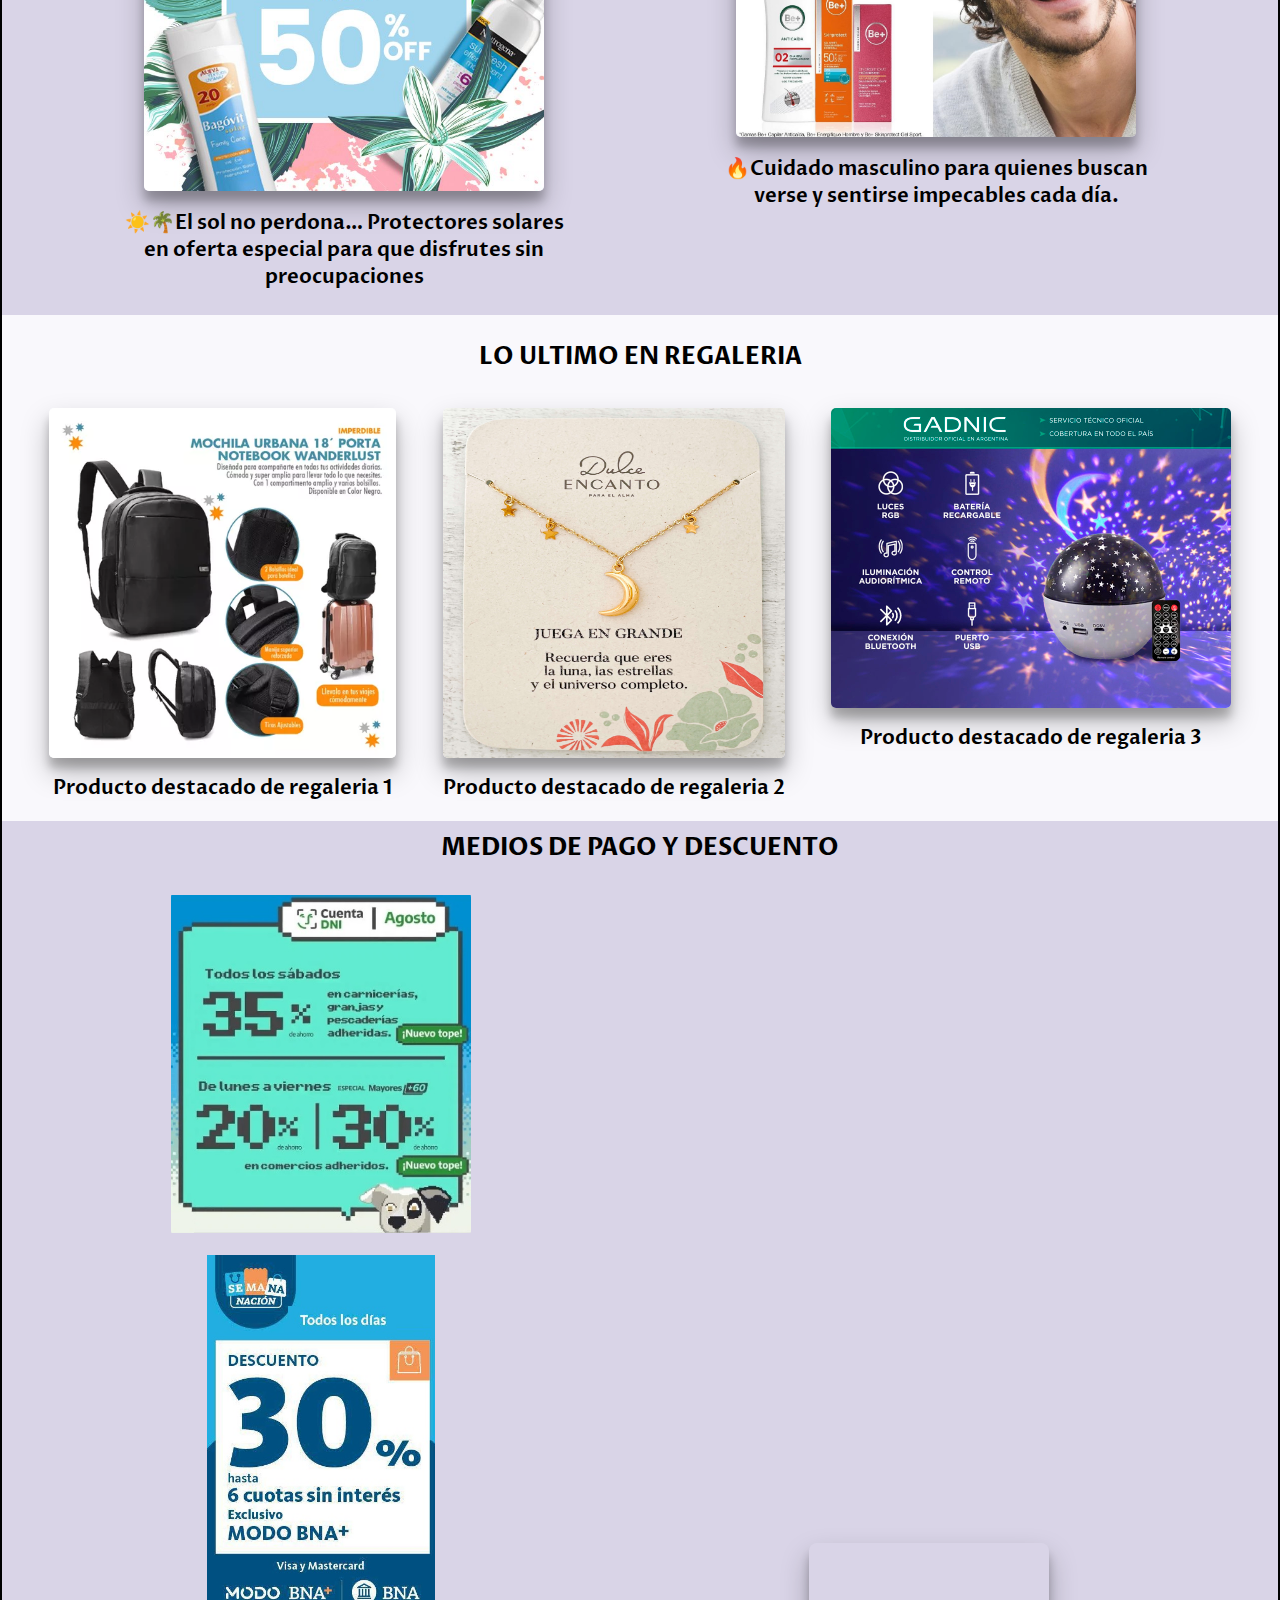
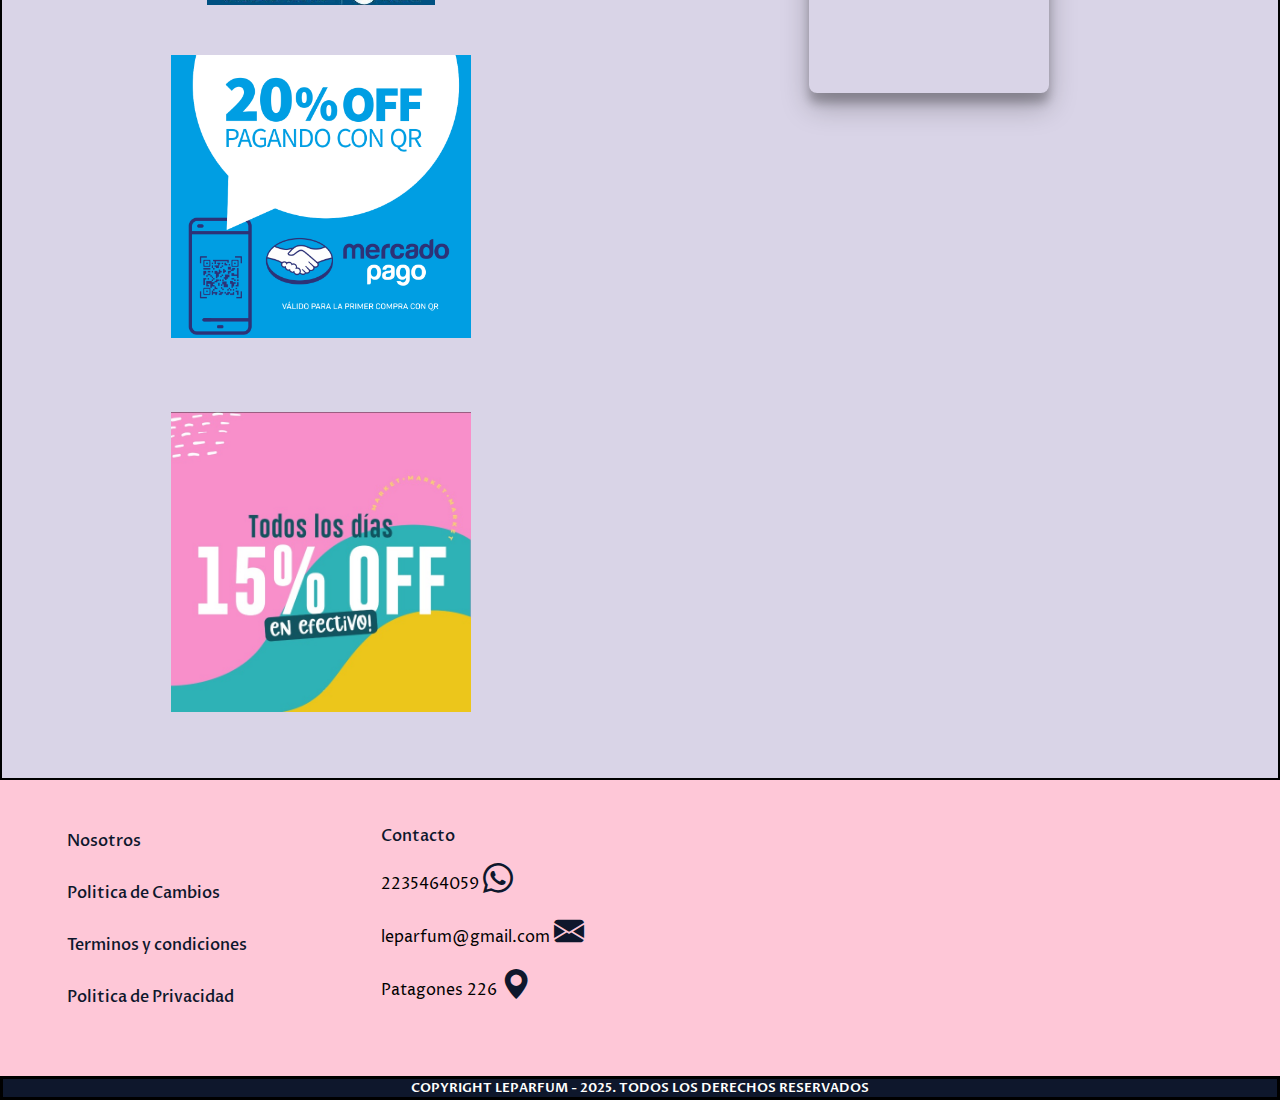
==== commit 05491587: "Medias Queries" ====
--- a/index.html
+++ b/index.html
@@ -23,7 +23,7 @@
             <h1>LE PARFUM</h1>
         </a>
         <div class="redes">
-            <a href="https://www.instagram.com/" target=_blank><i class="bi bi-instagram"></i></a>
+            <a href="https://www.instagram.com/le.parfuum/" target=_blank><i class="bi bi-instagram"></i></a>
             <a href="https://www.facebook.com/" target=_blank><i class="bi bi-facebook"></i></a>
             <a href="https://web.whatsapp.com/" target=_blank><i class="bi bi-whatsapp"></i></a>
         </div>
@@ -36,7 +36,7 @@
               <div class="collapse navbar-collapse" id="navbarNav">
                 <ul class="navbar-nav">
                   <li class="nav-item">
-                    <a class="nav-link active" aria-current="page" href="#">Home</a>
+                    <a class="nav-link active" aria-current="page" href="index.html">Home</a>
                   </li>
                   <li class="nav-item">
                     <a class="nav-link" href="../Proyecto Desarrollo Web/Pages/fragancias.html">Fragancias</a>
@@ -181,6 +181,7 @@
                 width="600" height="450" style="border:0;" allowfullscreen="" loading="lazy"
                 referrerpolicy="no-referrer-when-downgrade"></iframe>
         </div>
+        <a href="https://web.whatsapp.com/" target="_blank" alt="Icono Wts"> <img class="iconowts" src="./Images/Iconowts/wts.png" alt=""></a>
         <div class="derechos">
             <p>COPYRIGHT LEPARFUM - 2025. TODOS LOS DERECHOS RESERVADOS</p>
         </div>
--- a/styles.css
+++ b/styles.css
@@ -17,6 +17,10 @@
 /*////////HEADER////////*/
 
 .encabezado {
+    position: sticky;
+    top: 0;
+    background-color:#fec7d7 ;
+    z-index: 1000;
     display: flex;
     flex-flow: row wrap;
     align-items: center;
@@ -128,8 +132,9 @@
 }
 
 .img-beauty {
-    width: 300px;
-    height: 245px;
+    width: 100%;
+    max-width: 300px;
+    max-height: 245px;
     border-radius: 5px;
     box-shadow: rgba(0, 0, 0, 0.25) 0px 14px 28px, rgba(0, 0, 0, 0.22) 0px 10px 10px;
     margin-bottom: 10px;
@@ -176,8 +181,9 @@
 }
 
 .img-ofertas {
-    width: 400px;
-    height: 400px;
+    width: 100%;
+    max-width: 400px;
+    max-height: 400px;
     border-radius: 5px;
     box-shadow: rgba(0, 0, 0, 0.25) 0px 14px 28px, rgba(0, 0, 0, 0.22) 0px 10px 10px;
     margin-bottom: 10px;
@@ -203,8 +209,9 @@
 }
 
 .img-regaleria {
-    width: 400px;
-    height: 350px;
+    width: 100%;
+    max-width: 400px;
+    max-height: 350px;
     border-radius: 5px;
     box-shadow: rgba(0, 0, 0, 0.25) 0px 14px 28px, rgba(0, 0, 0, 0.22) 0px 10px 10px;
     margin-bottom: 10px;
@@ -234,7 +241,7 @@
 }
 
 .main-fragancias h2 {
-    margin: 20px;
+    margin-top: 20px;
 }
 
 .grilla-perfumes-femeninos {
@@ -257,7 +264,7 @@
     display: flex;
     flex-flow: column nowrap;
     align-items: center;
-    text-align: justify;
+    justify-content: space-between;
     border-radius: 5px;
     box-shadow: rgba(0, 0, 0, 0.25) 0px 14px 28px, rgba(0, 0, 0, 0.22) 0px 10px 10px;
 }
@@ -288,25 +295,20 @@
 /*///////// PAGE MAQUILLAJE CON GRID///////*/
 
 .main-maquillajes {
-    background-color: #d9d4e7;
-    margin-bottom: 10px;
-    display: grid;
-    grid-template-areas: 
-    "nav h2"
-    "nav h3"
-    "nav grilla-maquillajes";
-    grid-template-columns: 200px 1fr ;
-    grid-template-rows: 50px 50px auto;
-    gap: 10px;
+    margin-bottom: 10px;
+    background-color: #d9d4e7;
 }
 
 .main-maquillajes h2, h3{
-    grid-area: h2;
     margin-top: 10px;
 }
 
 .main-maquillajes h3{
-    grid-area: h3;
+    background-color: #0e172c;
+    width: 100%;
+    height: 50px;
+    color:#fffffe;
+    padding-top: 6px;
     text-align: center;
 }
 
@@ -319,7 +321,7 @@
    margin: 40px;
 }
 
-.perfumes {
+.maquillajes {
     display: flex;
     flex-flow: column nowrap;
     align-items: center;
@@ -328,10 +330,10 @@
     box-shadow: rgba(0, 0, 0, 0.25) 0px 14px 28px, rgba(0, 0, 0, 0.22) 0px 10px 10px;
 }
 
-.img-perfumes {
-    width: 100%;
-    max-width: 400px;
-    max-height: 400PX;
+.img-maq {
+    width: 60%;
+    max-width: 300px;
+    max-height: 300PX;
     border-radius: 5px;
     box-shadow: rgba(0, 0, 0, 0.25) 0px 14px 28px, rgba(0, 0, 0, 0.22) 0px 10px 10px4;
     margin-bottom: 15px;
@@ -350,7 +352,17 @@
     font-weight: 600;
     font-style: italic;
 }
-
+.marca-m{
+    color:rgba(223, 129, 215, 0.22);
+}
+
+.frag-masc{
+    background-color: #0e172c;
+    width: 100%;
+    height: 50px;
+    color:#fffffe;
+    padding-top: 6px;
+}
 
 
 /*////////SECCION MEDIOS DE PAGO////////*/
@@ -393,7 +405,7 @@
 
 .carousel-inner{
     grid-area: carrusel;
-    padding: 50px;
+    padding: 25px;
 }
 
 
@@ -472,9 +484,101 @@
     border-radius: 8px;
 }
 
+.iconowts{
+    position: fixed;
+    width: 56px;
+    bottom: 25px;
+    right: 20px;
+}
+
 /*////////FORMULARIO////////*/
 
 .formulario h3,
 h2 {
     text-align: center;
+}
+
+
+/* /////// MEDIAS QUERIES ///*/
+
+@media (max-width: 905px){
+
+   .mapa{
+    width: 200px;
+    height: 200px;
+   }
+
+}
+
+@media (max-width: 705px){
+   .contacto a, p{
+    font-size: small;
+   }
+   .nosotros a{
+    font-size: small;
+   }
+}
+
+@media (max-width: 655px){
+.encabezado{
+    flex-direction: column;
+}
+}
+
+@media (max-width: 630px){
+    .contacto{
+        margin-left: 18px;
+        padding: 5px;
+    }
+    .maps{
+        margin: 0;
+        padding: 5px;
+    }
+
+    .mapa{
+        margin-left: 50px;
+    }
+
+    .descripcion{
+        display: none;
+    }
+    .grilla-perfumes-femeninos, .grilla-perfumes-masculinos, .grilla-maquillajes{
+        display: flex;
+        flex-direction: column;
+
+    }
+    .marca-m{
+        font-size: 15px ;
+    }
+  
+}
+
+@media (max-width: 465px){
+h2{
+    font-size: 16px;
+}
+.ofertas p, .regaleria p{
+    font-size: 13px;
+}
+.logo{
+    display: none;
+}
+.derechos p{
+    font-size: 8px;
+}
+.descuentos{
+    display: flex;
+    flex-flow: column nowrap;
+}
+.video{
+    display: none;
+}
+
+.mapa{
+    margin-left: 30px;
+}
+
+.iconowts{
+    width: 40px ;
+}
 }